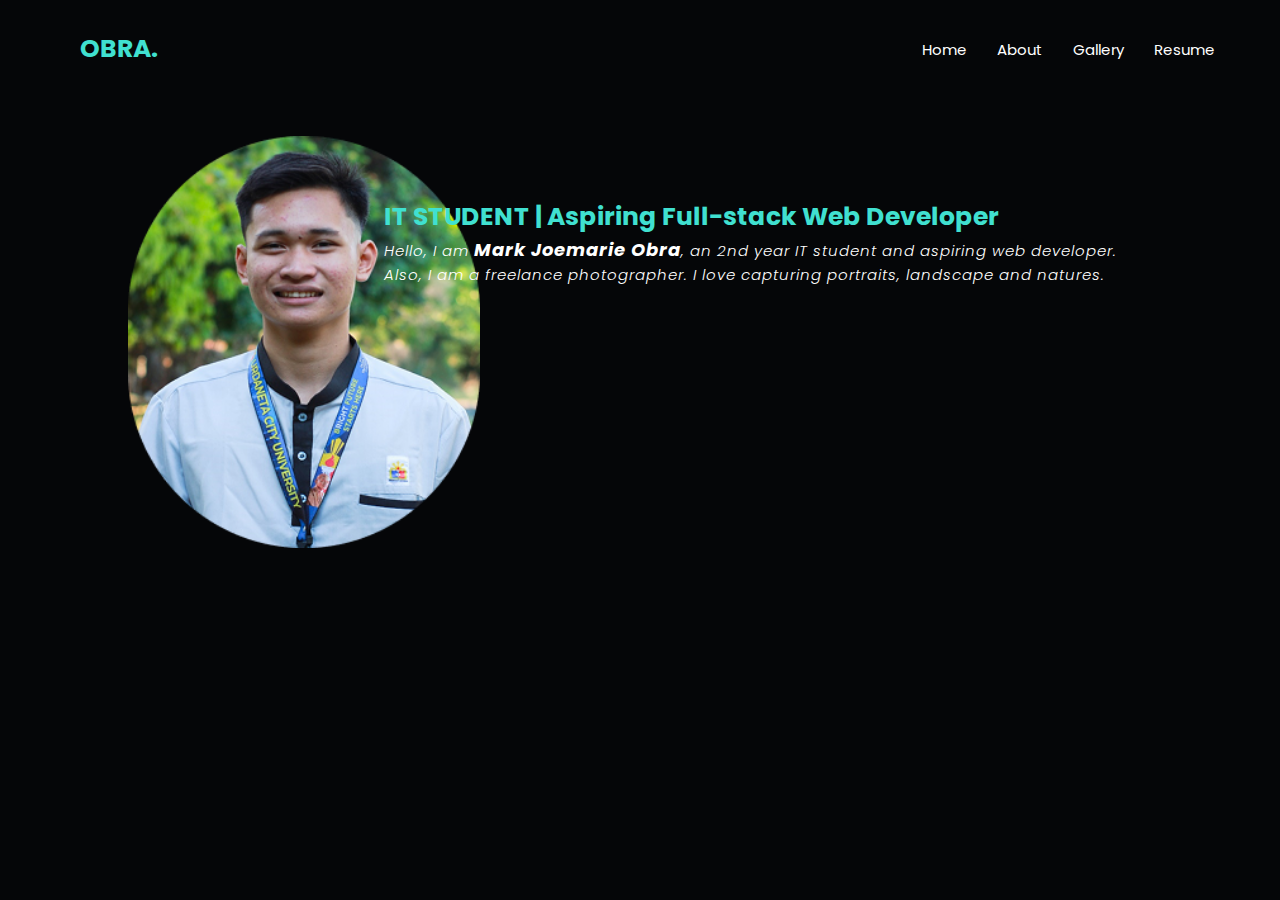
==== about.html @ 0c82f94b "Initial commit" ====
<!DOCTYPE html>
<html lang="en">
<head>
    <meta charset="UTF-8">
    <meta name="viewport" content="width=device-width, initial-scale=1.0">
    <title>Obra</title>
    <link rel="stylesheet" href="about.css">
    <link rel="preconnect" href="https://fonts.googleapis.com">
<link rel="preconnect" href="https://fonts.gstatic.com" crossorigin>
<link href="https://fonts.googleapis.com/css2?family=Poppins:ital,wght@0,100;0,200;0,300;0,400;0,500;0,600;0,700;0,800;0,900;1,100;1,200;1,300;1,400;1,500;1,600;1,700;1,800;1,900&display=swap" rel="stylesheet">

</head>
<body>
    <main>
        <nav>
            <div class="logo">Obra.</div>
             <ul>
                <li><a href="index.html">Home</a></li>
                <li><a href="about.html">About</a></li>
                <li><a href="gallery.html">Gallery</a></li>
                <li><a href="resume.html">Resume</a></li>
             </ul>
        </nav>
        <div class="aboutpage">
            <div class="about_img">
                <img src="Resourcess_About/img_me.png" alt="me">
            </div>
            <div class="about_me">
                <h1>IT STUDENT | Aspiring Full-stack Web Developer</h1>
                <p>Hello, I am <span >Mark Joemarie Obra</span>, an  2nd year IT student and aspiring web developer. <br>
                    Also, I am a freelance photographer. I love capturing portraits, landscape and natures.</p>
            </div>
        </div>    
    </main>
</body>
</html>
---- about.css ----
*{
    margin: 0;
    padding: 0;
    box-sizing: border-box;
    font-family: poppins;
}
main{
    width: 100%;
    height: 100vh;
    background-color: #050608;
}
nav{
    display: flex;
    justify-content: space-between;
    align-items: center;
    padding: 30px 30px;
    margin-right: 20px;
    position: relative; /* Ensure proper positioning */
    z-index: 10; /* Bring navigation to the front */
    animation: slideDown 0.8s ease-in-out; /* Slide-down animation */
}
@keyframes slideDown {
    0% {
        opacity: 0;
        transform: translateY(-100%);
    }
    100% {
        opacity: 1;
        transform: translateY(0);
    }
}
ul{
    list-style-type: none;
    display: flex;
}
li a{
    margin: 0px 15px;
    color: white;
    font-size: 15px;
    text-decoration: none;
}
ul:hover a{
    color: #bebbbbaf;
    transition: ease-in-out .3s;
}
ul:hover a:hover{
    color: turquoise;
    box-shadow: 0 2px 0 0 turquoise;
}
.logo{
    color: turquoise;
    font-size: 25px;
    font-weight: bold;
    margin-left: 50px;
    text-transform: uppercase;
}
.about_img{
    display: flex;
    width: 20%;
    height: 50vh;
    padding-left: 10%;
    padding-top: 3%;

}
.about_me{
    position: absolute;
    width: 80;
    color: white;
    left: 30%;
    top: 22%;
    margin-left: 0;
}
.about_me h1{
    color: turquoise;
    font-family: poppins;
    font-size: 25px;
}
.about_me p{
    font-size: 15px;
    font-family: poppins;
    color: white;
    font-weight: 300;
    font-style: italic;
    letter-spacing: 1px;
}
.about_me span{
    font-size: 18px;
    font-family: poppins;
    font-weight: bold;
    font-style: italic;
}
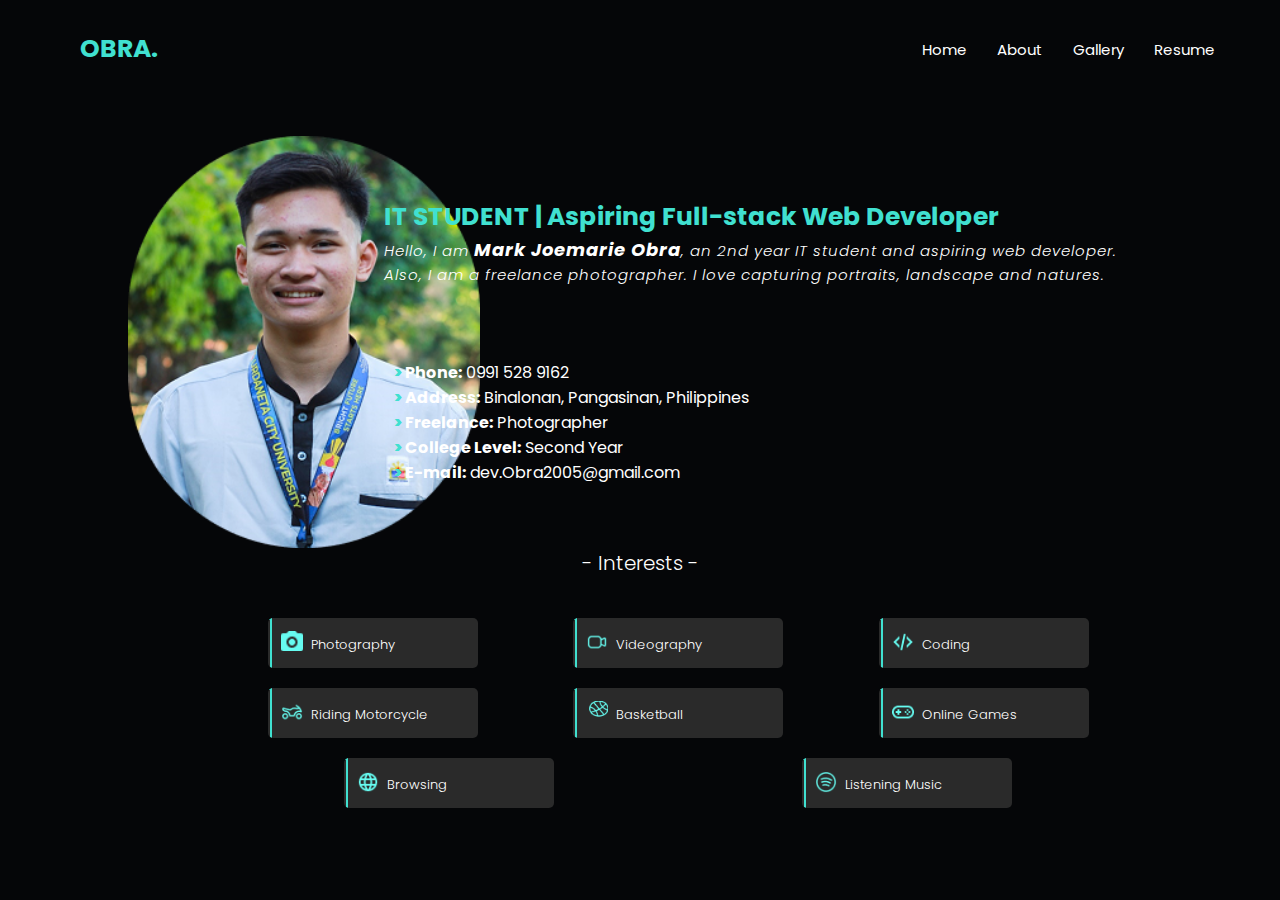
==== commit 6d9bb85f: "about page updated" ====
--- a/about.html
+++ b/about.html
@@ -21,7 +21,6 @@
                 <li><a href="resume.html">Resume</a></li>
              </ul>
         </nav>
-        <div class="aboutpage">
             <div class="about_img">
                 <img src="Resourcess_About/img_me.png" alt="me">
             </div>
@@ -30,7 +29,42 @@
                 <p>Hello, I am <span >Mark Joemarie Obra</span>, an  2nd year IT student and aspiring web developer. <br>
                     Also, I am a freelance photographer. I love capturing portraits, landscape and natures.</p>
             </div>
-        </div>    
+        <div class="contact-info">
+            <div class="info-item">
+                <span class="label"><span class="arrow">></span> Phone:</span>
+                <span class="value"> 0991 528 9162</span>
+            </div>
+            <div class="info-item">
+                <span class="label"> <span class="arrow">></span> Address:</span>
+                <span class="value"> Binalonan, Pangasinan, Philippines</span>
+            </div>
+            <div class="info-item">
+                <span class="label"><span class="arrow">></span> Freelance:</span>
+                <span class="value"> Photographer</span>
+            </div>
+            <div class="info-item">
+                <span class="label"><span class="arrow">></span> College Level:</span>
+                <span class="value"> Second Year</span>
+            </div>
+            <div class="info-item">
+                <span class="label"><span class="arrow">></span> E-mail:</span>
+                <span class="value"> dev.Obra2005@gmail.com</span>
+            </div>
+        </div>
+        
+        <div class="container">
+            <h2 class="interest_line">- Interests -</h2>
+            <div class="interests">
+                <div class="interest-item"><img src="Resourcess_About/camera-icon.png" alt="Photography"> <span class="txt_value">Photography</span></div>
+                <div class="interest-item"><img src="Resourcess_About/videography-icon.png" alt="Videography"> <span class="txt_value">Videography</span></div>
+                <div class="interest-item"><img src="Resourcess_About/coding-icon.png" alt="Coding"> <span class="txt_value">Coding</span></div>
+                <div class="interest-item"><img src="Resourcess_About/motorcycle-icon.png" alt="Riding Motorcycle"> <span class="txt_value">Riding Motorcycle</span></div>
+                <div class="interest-item"><img src="Resourcess_About/basketball-icon.png" alt="Basketball"> <span class="txt_value">Basketball</span></div>
+                <div class="interest-item"><img src="Resourcess_About/gaming-icon.png" alt="Online Games"> <span class="txt_value">Online Games</span></div>
+                <div class="interest-item"><img src="Resourcess_About/browsing-icon.png" alt="Browsing Internet"> <span class="txt_value">Browsing</span></div>
+                <div class="interest-item"><img src="Resourcess_About/music-icon.png" alt="Listening Music"> <span class="txt_value">Listening Music</span></div>
+            </div>
+        </div>
     </main>
 </body>
 </html>--- a/about.css
+++ b/about.css
@@ -60,7 +60,17 @@
     height: 50vh;
     padding-left: 10%;
     padding-top: 3%;
-
+    animation: fadeInScale 1.0s ease-in-out;
+}
+@keyframes fadeInScale {
+    0% {
+        opacity: 0;
+        transform: scale(0.9); /* Start slightly smaller */
+    }
+    100% {
+        opacity: 1;
+        transform: scale(1); /* End at normal size */
+    }
 }
 .about_me{
     position: absolute;
@@ -69,6 +79,7 @@
     left: 30%;
     top: 22%;
     margin-left: 0;
+    animation: slideInLeft 1.0s ease-in-out;
 }
 .about_me h1{
     color: turquoise;
@@ -88,4 +99,125 @@
     font-family: poppins;
     font-weight: bold;
     font-style: italic;
+}
+.contact-info{
+    display: flex;
+    position: absolute;
+    flex-direction: column;
+    width: 40%;
+    top: 40%;
+    margin-left: 30%;
+    color: white;
+    animation: slideInLeft 1.0s ease-in-out;
+}
+.arrow{
+    margin-left: 10px;
+    color: turquoise;
+    font-weight: 800;
+}
+.label{
+    font-family: poppins;
+    font-weight: 700;
+    color: white;
+}
+
+.container {
+    width: 50% ;
+    margin: 0 auto;
+}
+
+.interest_line {
+    text-align: center;
+    margin-bottom: 40px;
+    color: white;
+    font-family: poppins;
+    font-weight: 300;
+    font-size: 20px;
+}
+
+.interests {
+    display: flex;
+    position: absolute;
+    flex-direction: row;
+    flex-wrap: wrap;
+    justify-content: space-around;
+    color: white;
+    gap: 20px;
+    height: 9vh;
+    width: 70%;
+    left: 18%;
+    animation: fadeIn 2.5s ease-in-out;
+}
+@keyframes fadeIn {
+    0% {
+        opacity: 0; /* Start fully transparent */
+    }
+    100% {
+        opacity: 1; /* End fully visible */
+    }
+}
+
+.interest-item {
+    position: relative;
+    background: #2a2a2a;
+    overflow: hidden;
+    border-radius: 5px;
+    text-align: left;
+    padding: 13px;
+    width: 210px; /* Adjust the width of each item */
+    height: 50px; /* Adjust the height of each item */
+    transition: transform 0.3s ease-in-out, 0.3s ease-in-out; /* Smooth scaling and background transition */
+}
+
+.interest-item:hover {
+    transform: scale(1.05); /* Slightly enlarge the item */
+    background: #3a3a3a; /* Change background color */
+}
+
+.interest-item::before {
+    content: "";
+    position: absolute;
+    top: 0;
+    left: -100%;
+    width: 100%;
+    height: 100%;
+    border: 2px solid turquoise;
+    transition: left 0.4s ease-in-out; /* Smooth border animation */
+}
+
+.interest-item:hover::before {
+    left: 0; /* Slide the border into view */
+}
+
+.txt_value{
+    font-family: poppins;
+    font-weight: 300;
+    color: white;
+    font-size: 13px;
+    margin-left: 30px;
+}
+
+.i.interest-item:hover {
+    background: #3a3a3a;
+    transition:  0.5s ease-in-out;
+}
+.interest-item img {
+    display: flex;
+    position: absolute;
+    width: 22px;
+    transition: transform 0.5s ease-in-out; /* Smooth rotation */
+}
+
+.interest-item:hover img {
+    transform: rotate(360deg); /* Rotate the icon */
+}
+@keyframes slideInLeft {
+    0% {
+        opacity: 0;
+        transform: translateX(-50px); /* Start off-screen to the left */
+    }
+    100% {
+        opacity: 1;
+        transform: translateX(0); /* End in its original position */
+    }
 }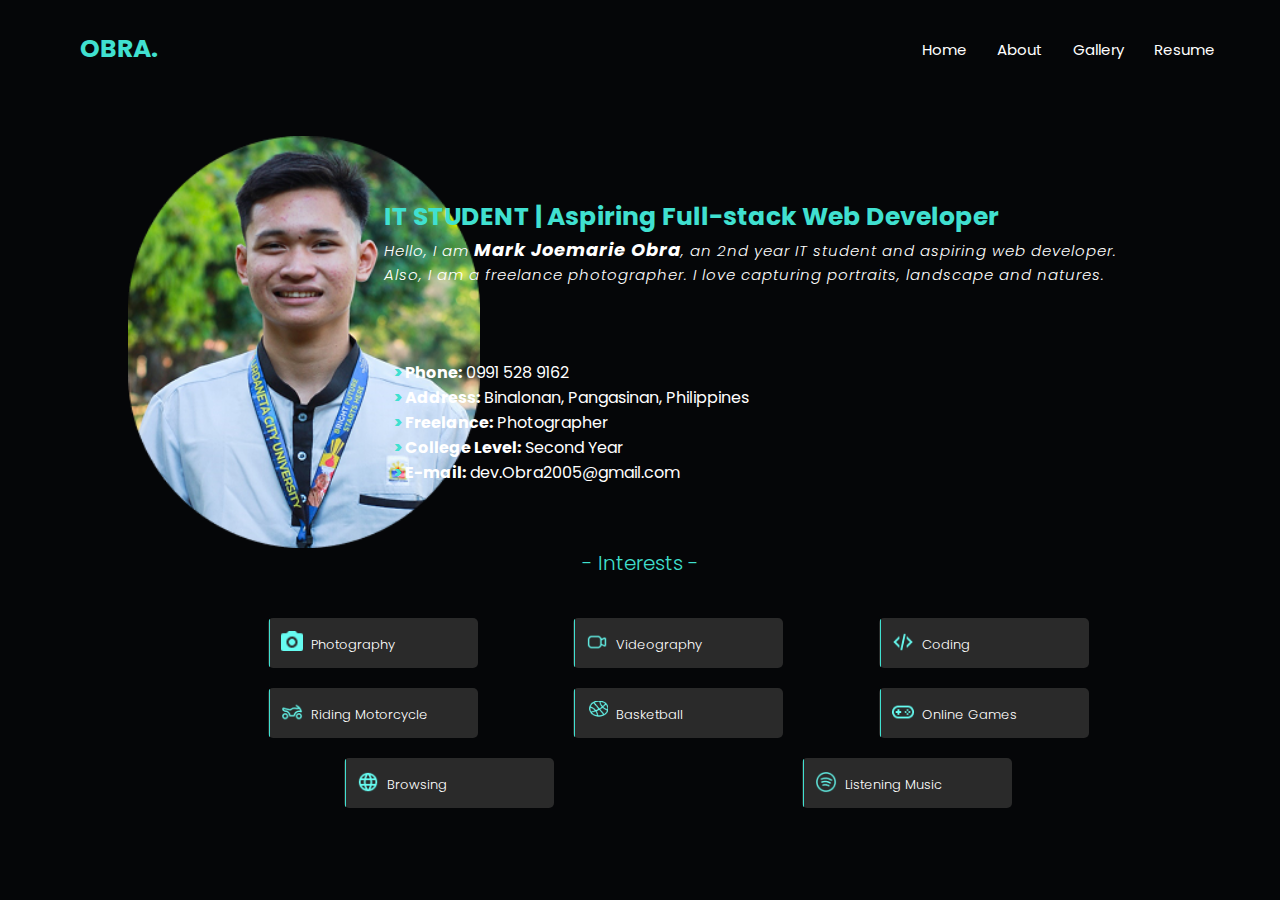
==== commit 433838f7: "GalleryPage update" ====
--- a/about.html
+++ b/about.html
@@ -3,7 +3,7 @@
 <head>
     <meta charset="UTF-8">
     <meta name="viewport" content="width=device-width, initial-scale=1.0">
-    <title>Obra</title>
+    <title>Obra|About</title>
     <link rel="stylesheet" href="about.css">
     <link rel="preconnect" href="https://fonts.googleapis.com">
 <link rel="preconnect" href="https://fonts.gstatic.com" crossorigin>
--- a/about.css
+++ b/about.css
@@ -129,10 +129,11 @@
 .interest_line {
     text-align: center;
     margin-bottom: 40px;
-    color: white;
+    color: turquoise;
     font-family: poppins;
     font-weight: 300;
     font-size: 20px;
+    animation: slideInLeft 1.0s ease-in-out;
 }
 
 .interests {
@@ -146,14 +147,35 @@
     height: 9vh;
     width: 70%;
     left: 18%;
-    animation: fadeIn 2.5s ease-in-out;
-}
-@keyframes fadeIn {
-    0% {
-        opacity: 0; /* Start fully transparent */
-    }
-    100% {
-        opacity: 1; /* End fully visible */
+    animation: bounceIn 0.8s ease-out;
+    animation-fill-mode: both;
+}
+
+@keyframes bounceIn {
+    0% {
+        opacity: 0;
+        transform: translateY(50px); /* Start below */
+    }
+    50% {
+        opacity: 1;
+        transform: translateY(-10px); /* Bounce up */
+    }
+    100% {
+        transform: translateY(0); /* Settle in original position */
+    }
+}
+
+@keyframes staggeredBounceIn {
+    0% {
+        opacity: 0;
+        transform: translateY(50px); /* Start below */
+    }
+    50% {
+        opacity: 1;
+        transform: translateY(-10px); /* Bounce up */
+    }
+    100% {
+        transform: translateY(0); /* Settle in original position */
     }
 }
 
@@ -167,6 +189,8 @@
     width: 210px; /* Adjust the width of each item */
     height: 50px; /* Adjust the height of each item */
     transition: transform 0.3s ease-in-out, 0.3s ease-in-out; /* Smooth scaling and background transition */
+    animation: staggeredBounceIn 0.8s ease-out;
+    animation-fill-mode: both; /* Retain final state */
 }
 
 .interest-item:hover {
@@ -181,14 +205,40 @@
     left: -100%;
     width: 100%;
     height: 100%;
-    border: 2px solid turquoise;
-    transition: left 0.4s ease-in-out; /* Smooth border animation */
+    border: 1px solid turquoise;
+    transition: left 0.3s ease-in-out; /* Smooth border animation */
 }
 
 .interest-item:hover::before {
     left: 0; /* Slide the border into view */
 }
 
+.interest-item:nth-child(1) {
+    animation-delay: 0.1s; /* Delay for the first item */
+}
+
+.interest-item:nth-child(2) {
+    animation-delay: 0.3s; /* Delay for the second item */
+}
+
+.interest-item:nth-child(3) {
+    animation-delay: 0.5s; /* Delay for the third item */
+}
+
+.interest-item:nth-child(4) {
+    animation-delay: 0.7s; /* Delay for the fourth item */
+}
+
+.interest-item:nth-child(5) {
+    animation-delay: 0.9s; /* Delay for the fifth item */
+}
+.interest-item:nth-child(6) {
+    animation-delay: 0.6s; /* Delay for the fifth item */
+}
+.interest-item:nth-child(7) {
+    animation-delay: 0.2s; /* Delay for the fifth item */
+}
+
 .txt_value{
     font-family: poppins;
     font-weight: 300;
@@ -197,10 +247,6 @@
     margin-left: 30px;
 }
 
-.i.interest-item:hover {
-    background: #3a3a3a;
-    transition:  0.5s ease-in-out;
-}
 .interest-item img {
     display: flex;
     position: absolute;
@@ -220,4 +266,4 @@
         opacity: 1;
         transform: translateX(0); /* End in its original position */
     }
-}+}
